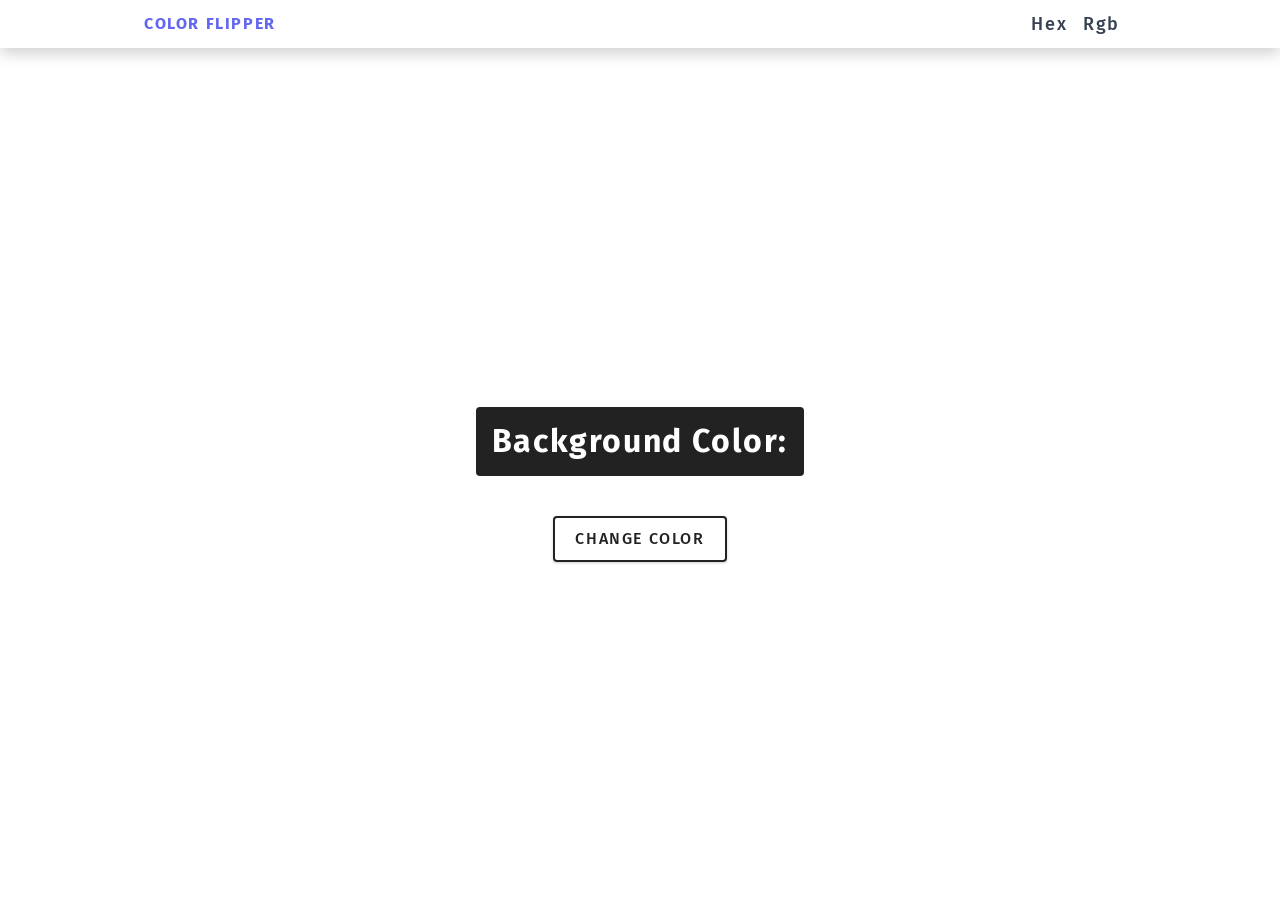
==== index.html @ 33fb3540 "Add html and css" ====
<!DOCTYPE html>
<html lang="en">
  <head>
    <meta charset="UTF-8" />
    <meta http-equiv="X-UA-Compatible" content="IE=edge" />
    <meta name="viewport" content="width=device-width, initial-scale=1.0" />
    <link rel="preconnect" href="https://fonts.googleapis.com" />
    <link rel="preconnect" href="https://fonts.gstatic.com" crossorigin />
    <link
      href="https://fonts.googleapis.com/css2?family=Fira+Sans:wght@400;500;600;700&display=swap"
      rel="stylesheet"
    />
    <link rel="stylesheet" href="css/normalize.css" />
    <link rel="stylesheet" href="css/styles.css" />
    <script defer src="js/main.js"></script>
    <title>Color Flipper | Hex Colors</title>
  </head>
  <body>
    <nav>
      <div class="nav-container">
        <h4>color flipper</h4>

        <ul class="nav-links">
          <li><a href="index.html">hex</a></li>
          <li><a href="rgb.html">rgb</a></li>
        </ul>
      </div>
    </nav>
    <main>
      <div class="container">
        <h1>background color: <span class="color"></span></h1>
        <button class="btn">change color</button>
      </div>
    </main>
  </body>
</html>
---- css/styles.css ----
*,
*::after,
*::before {
  margin: 0;
  padding: 0;
  box-sizing: border-box;
}

body {
  font-family: 'Fira Sans', sans-serif;
}

a {
  text-decoration: none;
}

nav {
  background-color: #fff;
  height: 3rem;
  box-shadow: 0 5px 15px rgba(0, 0, 0, 0.2);
}

.nav-container {
  display: flex;
  justify-content: space-between;
  align-items: center;
  padding: 0 1rem;
  height: 100%;
  margin: 0 auto;
  max-width: 1024px;
}

.nav-container h4 {
  color: #6366f1;
  text-transform: uppercase;
  letter-spacing: 0.1rem;
  line-height: 1.25;
  transition: all 200ms ease-in-out;
}

.nav-links {
  list-style: none;
  display: flex;
}

.nav-links a {
  color: #374151;
  font-size: 18px;
  text-transform: capitalize;
  font-weight: 500;
  letter-spacing: 0.1rem;
  margin-right: 1rem;
  transition: all 200ms ease-in-out;
}

.nav-links a:hover {
  color: #6366f1;
}

main {
  min-height: calc(100vh - 3rem);
  display: grid;
  place-items: center;
}

.container {
  text-align: center;
}

.container h1 {
  text-transform: capitalize;
  letter-spacing: 0.1rem;
  color: #fff;
  background-color: #222;
  padding: 1rem;
  border-radius: 0.25rem;
  margin-bottom: 2.5rem;
}

.color {
  color: #6366f1;
}

.btn {
  display: inline-block;
  font-size: 1rem;
  font-weight: 500;
  text-transform: uppercase;
  letter-spacing: 0.1rem;
  background: transparent;
  color: #222;
  padding: 0.75rem 1.25rem;
  outline: none;
  border: 2px solid #222;
  border-radius: 0.25rem;
  box-shadow: 0 1px 3px rgba(0, 0, 0, 0.2);
  cursor: pointer;
  transition: all 300ms linear;
}

.btn:hover {
  color: #fff;
  background-color: #222;
}
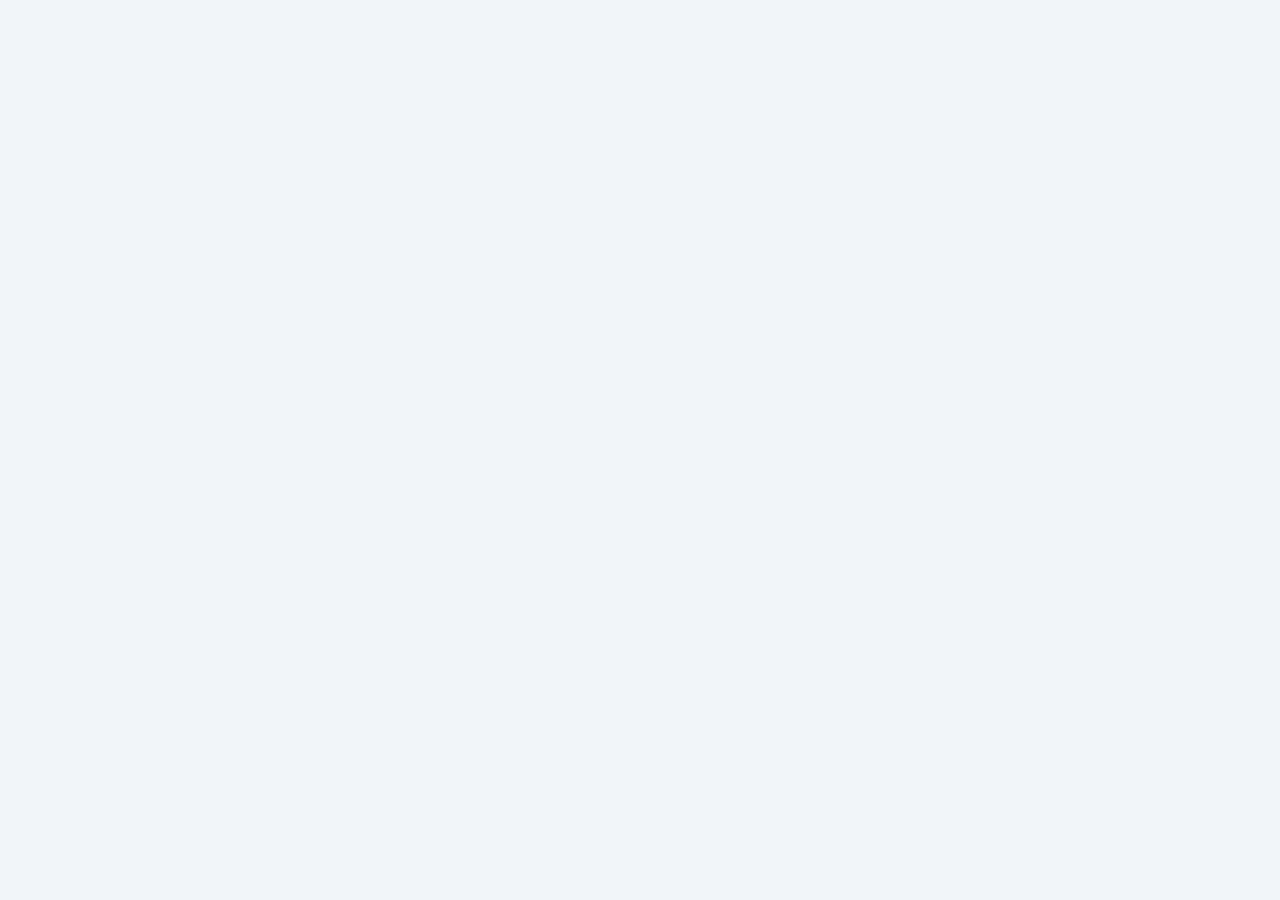
==== commit 34c0fee7: "First commit" ====
--- a/index.html
+++ b/index.html
@@ -2,35 +2,11 @@
 <html lang="en">
   <head>
     <meta charset="UTF-8" />
-    <meta http-equiv="X-UA-Compatible" content="IE=edge" />
     <meta name="viewport" content="width=device-width, initial-scale=1.0" />
-    <link rel="preconnect" href="https://fonts.googleapis.com" />
-    <link rel="preconnect" href="https://fonts.gstatic.com" crossorigin />
-    <link
-      href="https://fonts.googleapis.com/css2?family=Fira+Sans:wght@400;500;600;700&display=swap"
-      rel="stylesheet"
-    />
     <link rel="stylesheet" href="css/normalize.css" />
     <link rel="stylesheet" href="css/styles.css" />
-    <script defer src="js/main.js"></script>
-    <title>Color Flipper | Hex Colors</title>
+    <script defer src="js/script.js"></script>
+    <title>Color Flipper</title>
   </head>
-  <body>
-    <nav>
-      <div class="nav-container">
-        <h4>color flipper</h4>
-
-        <ul class="nav-links">
-          <li><a href="index.html">hex</a></li>
-          <li><a href="rgb.html">rgb</a></li>
-        </ul>
-      </div>
-    </nav>
-    <main>
-      <div class="container">
-        <h1>background color: <span class="color"></span></h1>
-        <button class="btn">change color</button>
-      </div>
-    </main>
-  </body>
+  <body></body>
 </html>
--- a/css/styles.css
+++ b/css/styles.css
@@ -8,6 +8,7 @@
 
 body {
   font-family: 'Fira Sans', sans-serif;
+  background-color: #f1f5f9;
 }
 
 a {
@@ -65,13 +66,25 @@
 
 .container {
   text-align: center;
+  background-color: #222;
+  border-radius: 10px;
+  box-shadow: 0 5px 15px rgba(0, 0, 0, 0.2);
 }
 
 .container h1 {
   text-transform: capitalize;
   letter-spacing: 0.1rem;
+  font-size: 2.5rem;
   color: #fff;
-  background-color: #222;
+  padding: 1rem;
+  border-radius: 0.25rem;
+  margin-bottom: 1rem;
+}
+
+.container h2 {
+  text-transform: capitalize;
+  letter-spacing: 0.1rem;
+  color: #fff;
   padding: 1rem;
   border-radius: 0.25rem;
   margin-bottom: 2.5rem;
@@ -88,17 +101,28 @@
   text-transform: uppercase;
   letter-spacing: 0.1rem;
   background: transparent;
-  color: #222;
+  color: #fff;
   padding: 0.75rem 1.25rem;
   outline: none;
-  border: 2px solid #222;
+  border: 2px solid #fff;
   border-radius: 0.25rem;
-  box-shadow: 0 1px 3px rgba(0, 0, 0, 0.2);
+  margin-bottom: 2.5rem;
   cursor: pointer;
   transition: all 300ms linear;
 }
 
 .btn:hover {
-  color: #fff;
-  background-color: #222;
+  color: #222;
+  background-color: #fff;
+  border-color: #222;
 }
+
+@media screen and (min-width: 800px) {
+  h1 {
+    font-size: 4rem;
+  }
+
+  h2 {
+    font-size: 2.5rem;
+  }
+}
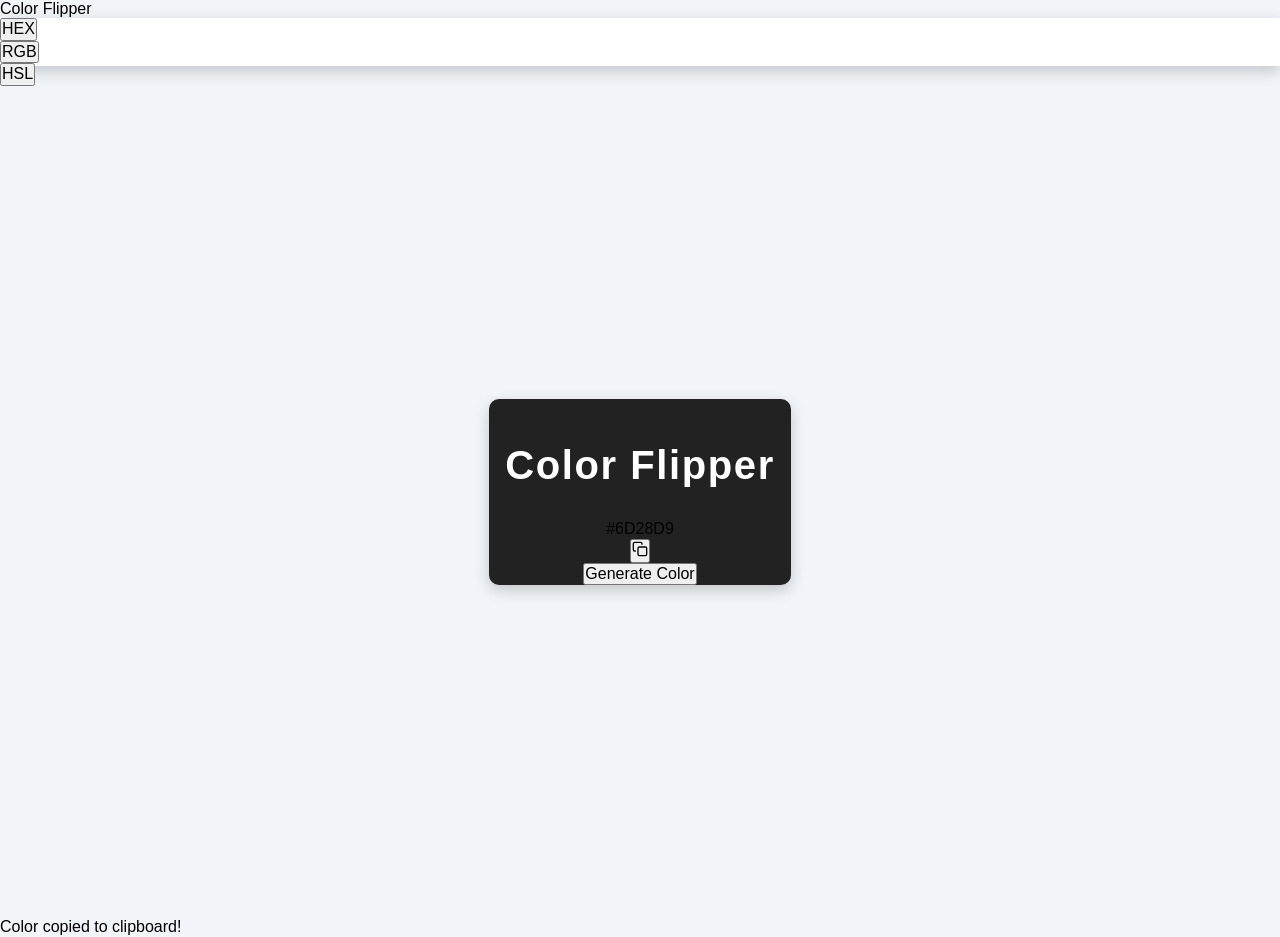
==== commit d428ab88: "Add html and normalize css" ====
--- a/index.html
+++ b/index.html
@@ -8,5 +8,88 @@
     <script defer src="js/script.js"></script>
     <title>Color Flipper</title>
   </head>
-  <body></body>
+  <body>
+    <header>
+      <div>
+        <div>
+          <span>Color Flipper</span>
+        </div>
+
+        <nav>
+          <ul class="tabs">
+            <li>
+              <button
+                class="tab-btn active"
+                data-format="hex"
+                aria-label="Switch to HEX format"
+              >
+                HEX
+              </button>
+            </li>
+            <li>
+              <button
+                class="tab-btn"
+                data-format="rgb"
+                aria-label="Switch to RGB format"
+              >
+                RGB
+              </button>
+            </li>
+            <li>
+              <button
+                class="tab-btn"
+                data-format="hsl"
+                aria-label="Switch to HSL format"
+              >
+                HSL
+              </button>
+            </li>
+          </ul>
+        </nav>
+      </div>
+    </header>
+
+    <main>
+      <section class="container">
+        <!-- Card -->
+        <div class="card">
+          <h1>Color Flipper</h1>
+
+          <!-- Display -->
+          <div class="color-display">
+            <p id="color-code">#6D28D9</p>
+            <button id="copy-btn" aria-label="Copy color code">
+              <svg
+                xmlns="http://www.w3.org/2000/svg"
+                width="16"
+                height="16"
+                viewBox="0 0 24 24"
+                fill="none"
+                stroke="currentColor"
+                stroke-width="2"
+                stroke-linecap="round"
+                stroke-linejoin="round"
+                aria-hidden="true"
+              >
+                <rect x="9" y="9" width="13" height="13" rx="2" ry="2"></rect>
+                <path
+                  d="M5 15H4a2 2 0 0 1-2-2V4a2 2 0 0 1 2-2h9a2 2 0 0 1 2 2v1"
+                ></path>
+              </svg>
+            </button>
+          </div>
+
+          <!-- Generate Button -->
+          <button id="generate-btn" type="button">Generate Color</button>
+        </div>
+      </section>
+    </main>
+
+    <!-- Toast -->
+    <div id="toast" class="toast" role="alert">
+      <div class="toast-content">
+        <p id="toast-message">Color copied to clipboard!</p>
+      </div>
+    </div>
+  </body>
 </html>
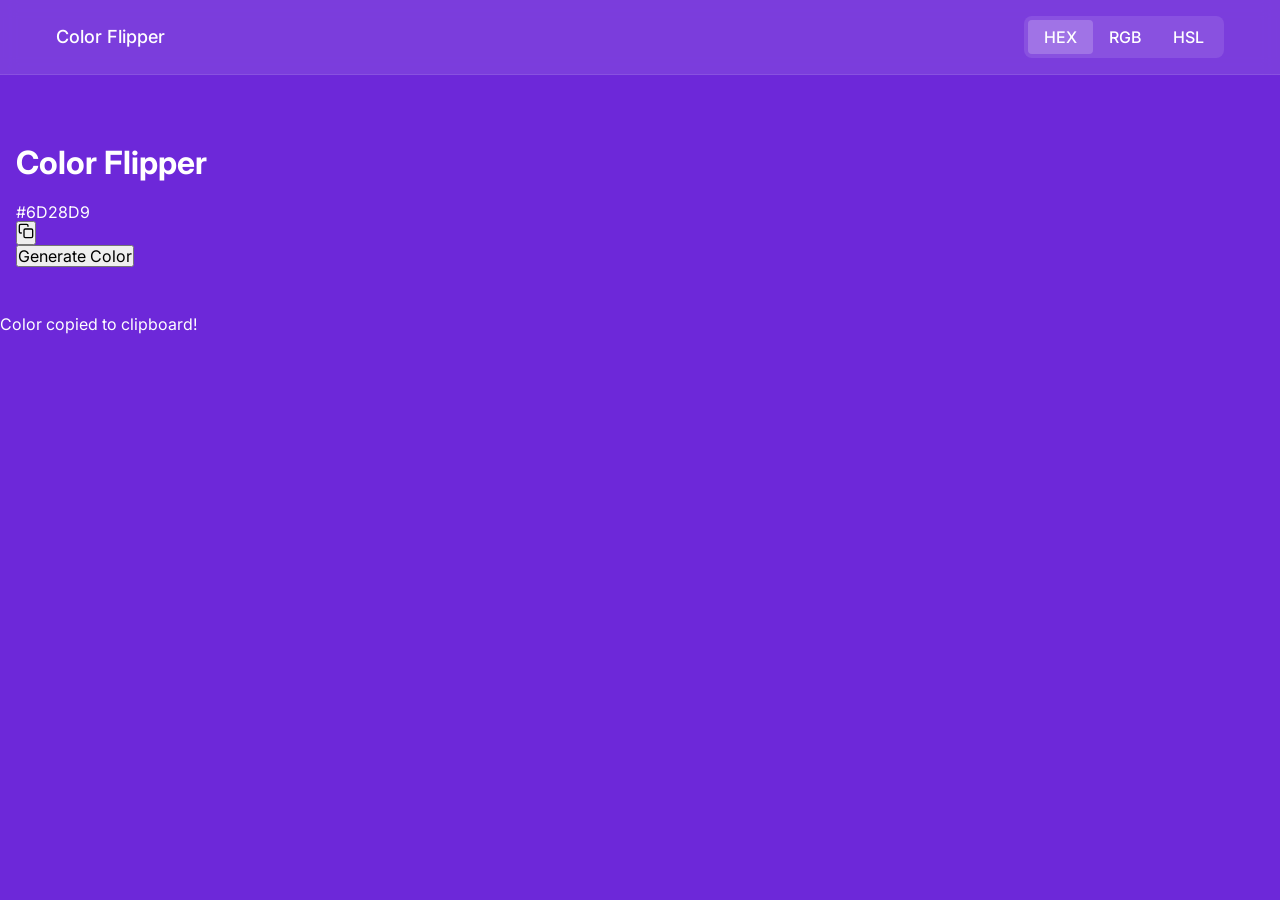
==== commit d7d504a9: "Style the header" ====
--- a/index.html
+++ b/index.html
@@ -3,6 +3,13 @@
   <head>
     <meta charset="UTF-8" />
     <meta name="viewport" content="width=device-width, initial-scale=1.0" />
+    <link rel="preconnect" href="https://fonts.googleapis.com" />
+    <link rel="preconnect" href="https://fonts.gstatic.com" crossorigin />
+    <link
+      rel="stylesheet"
+      href="https://fonts.googleapis.com/css2?family=Inter:wght@400;500;600;700&display=swap"
+    />
+
     <link rel="stylesheet" href="css/normalize.css" />
     <link rel="stylesheet" href="css/styles.css" />
     <script defer src="js/script.js"></script>
@@ -10,9 +17,9 @@
   </head>
   <body>
     <header>
-      <div>
+      <div class="header-container">
         <div>
-          <span>Color Flipper</span>
+          <span class="logo">Color Flipper</span>
         </div>
 
         <nav>
--- a/css/styles.css
+++ b/css/styles.css
@@ -1,128 +1,82 @@
-*,
-*::after,
-*::before {
+:root {
+  --primrary-bg: #6d28d9;
+  --card-bg: rgba(255, 255, 255, 0.1);
+  --border-color: rgba(255, 255, 255, 0.1);
+  --text-color: white;
+  --button-hover: rgba(255, 255, 255, 0.2);
+}
+
+* {
   margin: 0;
   padding: 0;
   box-sizing: border-box;
 }
 
 body {
-  font-family: 'Fira Sans', sans-serif;
-  background-color: #f1f5f9;
+  font-family: 'Inter', sans-serif;
+  background-color: var(--primrary-bg);
+  color: var(--text-color);
+  min-height: 100vh;
+  transition: background-color 500ms ease;
 }
 
-a {
-  text-decoration: none;
+li {
+  list-style: none;
 }
 
-nav {
-  background-color: #fff;
-  height: 3rem;
-  box-shadow: 0 5px 15px rgba(0, 0, 0, 0.2);
+header {
+  position: sticky;
+  top: 0;
+  backdrop-filter: blur(8px);
+  background-color: rgba(255, 255, 255, 0.1);
+  border-bottom: 1px solid var(--border-color);
+  z-index: 10;
 }
 
-.nav-container {
+.header-container {
+  max-width: 1200px;
+  margin: 0 auto;
+  padding: 0.5rem 1rem;
   display: flex;
   justify-content: space-between;
   align-items: center;
-  padding: 0 1rem;
-  height: 100%;
-  margin: 0 auto;
-  max-width: 1024px;
 }
 
-.nav-container h4 {
-  color: #6366f1;
-  text-transform: uppercase;
-  letter-spacing: 0.1rem;
-  line-height: 1.25;
-  transition: all 200ms ease-in-out;
+.logo {
+  font-weight: 500;
+  font-size: 1.125rem;
 }
 
-.nav-links {
-  list-style: none;
+.tabs {
   display: flex;
+  justify-content: center;
+  align-items: center;
+  padding: 0.25rem;
+  margin: 0.5rem auto;
+  width: fit-content;
+  background-color: rgba(255, 255, 255, 0.1);
+  border-radius: 0.5rem;
 }
 
-.nav-links a {
-  color: #374151;
-  font-size: 18px;
-  text-transform: capitalize;
+.tab-btn {
+  background: transparent;
+  border: none;
+  color: var(--text-color);
+  padding: 0.5rem 1rem;
+  border-radius: 0.25rem;
   font-weight: 500;
-  letter-spacing: 0.1rem;
-  margin-right: 1rem;
-  transition: all 200ms ease-in-out;
+  cursor: pointer;
+  transition: background-color 200ms ease;
 }
 
-.nav-links a:hover {
-  color: #6366f1;
+.tab-btn:hover {
+  background-color: rgba(255, 255, 255, 0.1);
+}
+
+.tab-btn.active {
+  background-color: rgba(255, 255, 255, 0.2);
 }
 
 main {
-  min-height: calc(100vh - 3rem);
-  display: grid;
-  place-items: center;
+  padding: 3rem 1rem;
 }
-
-.container {
-  text-align: center;
-  background-color: #222;
-  border-radius: 10px;
-  box-shadow: 0 5px 15px rgba(0, 0, 0, 0.2);
-}
-
-.container h1 {
-  text-transform: capitalize;
-  letter-spacing: 0.1rem;
-  font-size: 2.5rem;
-  color: #fff;
-  padding: 1rem;
-  border-radius: 0.25rem;
-  margin-bottom: 1rem;
-}
-
-.container h2 {
-  text-transform: capitalize;
-  letter-spacing: 0.1rem;
-  color: #fff;
-  padding: 1rem;
-  border-radius: 0.25rem;
-  margin-bottom: 2.5rem;
-}
-
-.color {
-  color: #6366f1;
-}
-
-.btn {
-  display: inline-block;
-  font-size: 1rem;
-  font-weight: 500;
-  text-transform: uppercase;
-  letter-spacing: 0.1rem;
-  background: transparent;
-  color: #fff;
-  padding: 0.75rem 1.25rem;
-  outline: none;
-  border: 2px solid #fff;
-  border-radius: 0.25rem;
-  margin-bottom: 2.5rem;
-  cursor: pointer;
-  transition: all 300ms linear;
-}
-
-.btn:hover {
-  color: #222;
-  background-color: #fff;
-  border-color: #222;
-}
-
-@media screen and (min-width: 800px) {
-  h1 {
-    font-size: 4rem;
-  }
-
-  h2 {
-    font-size: 2.5rem;
-  }
-}
